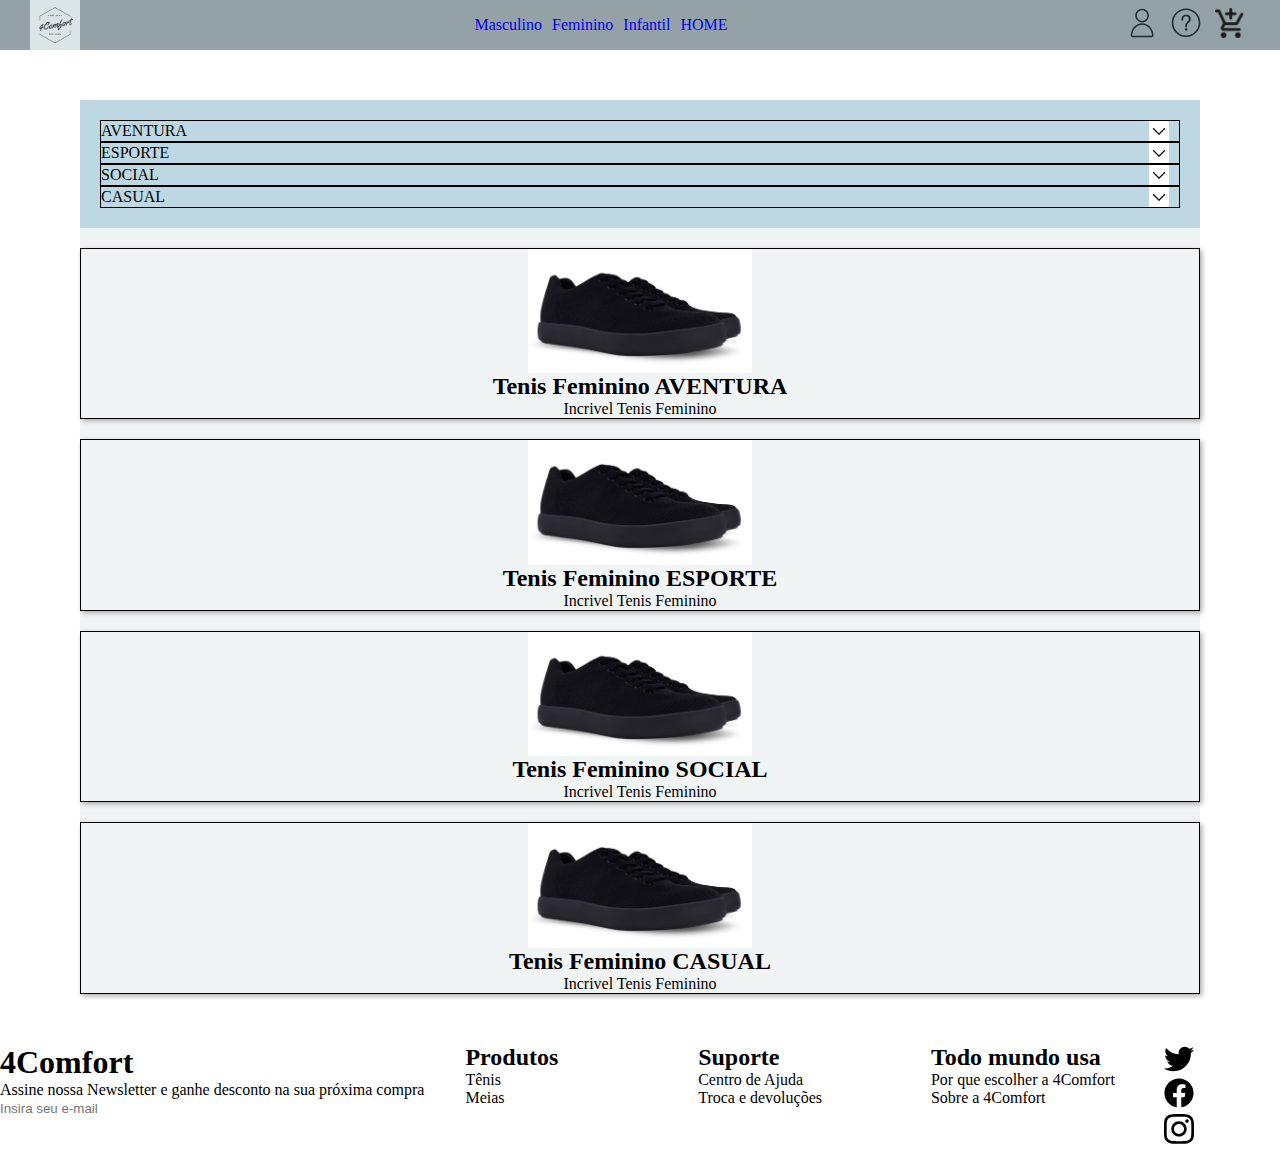
==== feminino.html @ 3ab959e2 "update1-rodrigo" ====
<!DOCTYPE html>
<html lang="en">
<head>
    <meta charset="UTF-8">
    <meta http-equiv="X-UA-Compatible" content="IE=edge">
    <meta name="viewport" content="width=device-width, initial-scale=1.0">
    <link rel="stylesheet" href="style-produtos.css">
    <title>4Comfort | FEMININO</title>
</head>

<body>
        
  <header class="container-header">

    <div class="img-main">
        <img src="./img/4comfort.png" alt="Logo 4Comfort">
      </div>

    <section class="header-left">
        <a href="masculino.html">Masculino</a>
        <a href="feminino.html">Feminino</a>
        <a href="infantil.html">Infantil</a>
        <a href="index.html">HOME</a>
      
    </section>

    <section class="header-right">
        <img src="./img/icone-user.svg" alt="">
        <img src="./img/icone-help.svg" alt="">
        <img src="./img/icone-carrinho.png" alt="">
      </section>   

    </header>
    
        
    <main class="container-main">

        
        <nav>
           

            <div class="botao-nav">
              <div class="texto-produto">
                <p>AVENTURA</p>
              </div>
              <img class="icone" src="./img/produtos/chevron.png" alt="icone-de-seta">
            </div>
    
            <div class="botao-nav">
              <div class="texto-produto">
                <p>ESPORTE</p>
              </div>
              <img class="icone" src="./img/produtos/chevron.png" alt="icone-de-seta">
            </div>
    
            <div class="botao-nav">
              <div class="texto-produto">
                <p>SOCIAL</p>
              </div>
              <img class="icone" src="./img/produtos/chevron.png" alt="icone-de-seta">
            </div>
    
            <div class="botao-nav">
              <div class="texto-produto">
                <p>CASUAL</p>
              </div>
              <img class="icone" src="./img/produtos/chevron.png" alt="icone-de-seta">
            </div>
    
            
    
          </nav>

          <div class="card-produto">
            <img class="imagem-card" src="./img/produtos/atom-preto.jpg" alt="tenis-masculino-1">
            <h2>Tenis Feminino AVENTURA</h2>
            <p>Incrivel Tenis Feminino</p>
          </div>

          <div class="card-produto">
            <img class="imagem-card" src="./img/produtos/atom-preto.jpg" alt="tenis-masculino-1">
            <h2>Tenis Feminino ESPORTE</h2>
            <p>Incrivel Tenis Feminino</p>
          </div>

          <div class="card-produto">
            <img class="imagem-card" src="./img/produtos/atom-preto.jpg" alt="tenis-masculino-1">
            <h2>Tenis Feminino SOCIAL</h2>
            <p>Incrivel Tenis Feminino</p>
          </div>

          <div class="card-produto">
            <img class="imagem-card" src="./img/produtos/atom-preto.jpg" alt="tenis-masculino-1">
            <h2>Tenis Feminino CASUAL</h2>
            <p>Incrivel Tenis Feminino</p>
          </div>

      </main>
    
      <footer class="footer-container">
        <div class="newsletter">
          <h1>4Comfort</h1>
          <p>Assine nossa Newsletter e ganhe desconto na sua próxima compra</p>
          <input type="email" id="email" name="email" placeholder="Insira seu e-mail">
        </div>
    
        <div class="item-footer">
          <h2>Produtos</h2>
          <ul>
            <li>Tênis</li>
            <li>Meias</li>
          </ul>
        </div>
    
        <div class="item-footer">
          <h2>Suporte</h2>
          <ul>
            <li>Centro de Ajuda</li>
            <li>Troca e devoluções</li>
          </ul>
        </div>
    
        <div class="item-footer">
          <h2>Todo mundo usa</h2>
          <ul>
            <li>Por que escolher a 4Comfort </li>
            <li>Sobre a 4Comfort</li>
          </ul>
        </div>
    
        <div class="social-icons">
          <a href="https://twitter.com/"><img src="./img/twitter.svg" alt=""></a>
          <a href="https://www.facebook.com/"><img src="./img/facebook.svg" alt=""></a>
          <a href="https://www.instagram.com/"><img src="./img/instagram.svg" alt=""> </a>
        </div>
    
      </footer>
    
    </body>
</html>
---- style-produtos.css ----
* {
    padding: 0;
    margin: 0;
    border: 0;
    box-sizing: border-box;
    text-decoration: none;
    list-style: none;
  }

  /*conteudo header*/

  .container-header{
    display:flex;
    justify-content: space-between;
    align-items: center;
    background-color: #94a2a7;
    height: 50px;
    padding:  0 30px;
  }
  
  .header-left{
    display: flex;
  }
  
  .header-left a{
    padding: 0 5px;
  }
  
  .header-right img{
    height: 30px;
    width: 30px;
    margin: 0 5px;
  }
  
  /*conteudo principal*/
  
  .container-main{
    display: grid;
    grid-template-columns: 1fr ;
    grid-template-rows: 1fr  ;
    gap: 20px;
    margin: 50px 80px;
    background-color: #f1f4f5;
  }
  
  .text-main{
    display: flex;
    flex-direction: column;
  }
  
  /*conteudo footer*/
  .footer-container{
    display: grid;
    grid-template-columns: 2fr 1fr 1fr 1fr 0.5fr;
  }
  
  .social-icons{
    display: flex;
    flex-direction: column;
    height: 30px;
    width: 30px;
  }
  
  .item-footer{
  
  }


/*conteudo produtos*/

.img-main{
    display: flex;
    flex-direction: column;
    height: 50px;
    width: 50px;
    
  }

nav{
    background-color: #bdd8e2;
    padding: 20px;
    width: 100%;
  }
  
    .botao-nav{
      border: 1px solid black;
      display: flex;
      justify-content: space-between;
      align-items: center;
      
  }
  
  .icone{
    width: 20px;
    height: 20px;
    margin-right: 10px;
  }
  
  
  .card-produto{
    border: 1px solid black;
    display: flex;
    flex-direction: column;
    justify-content: space-between;
    align-items: center;
    text-align: center;
    box-shadow: 2px 2px 5px darkgray;
    
  }
  
  .imagem-card{
  width: 20%;
  }
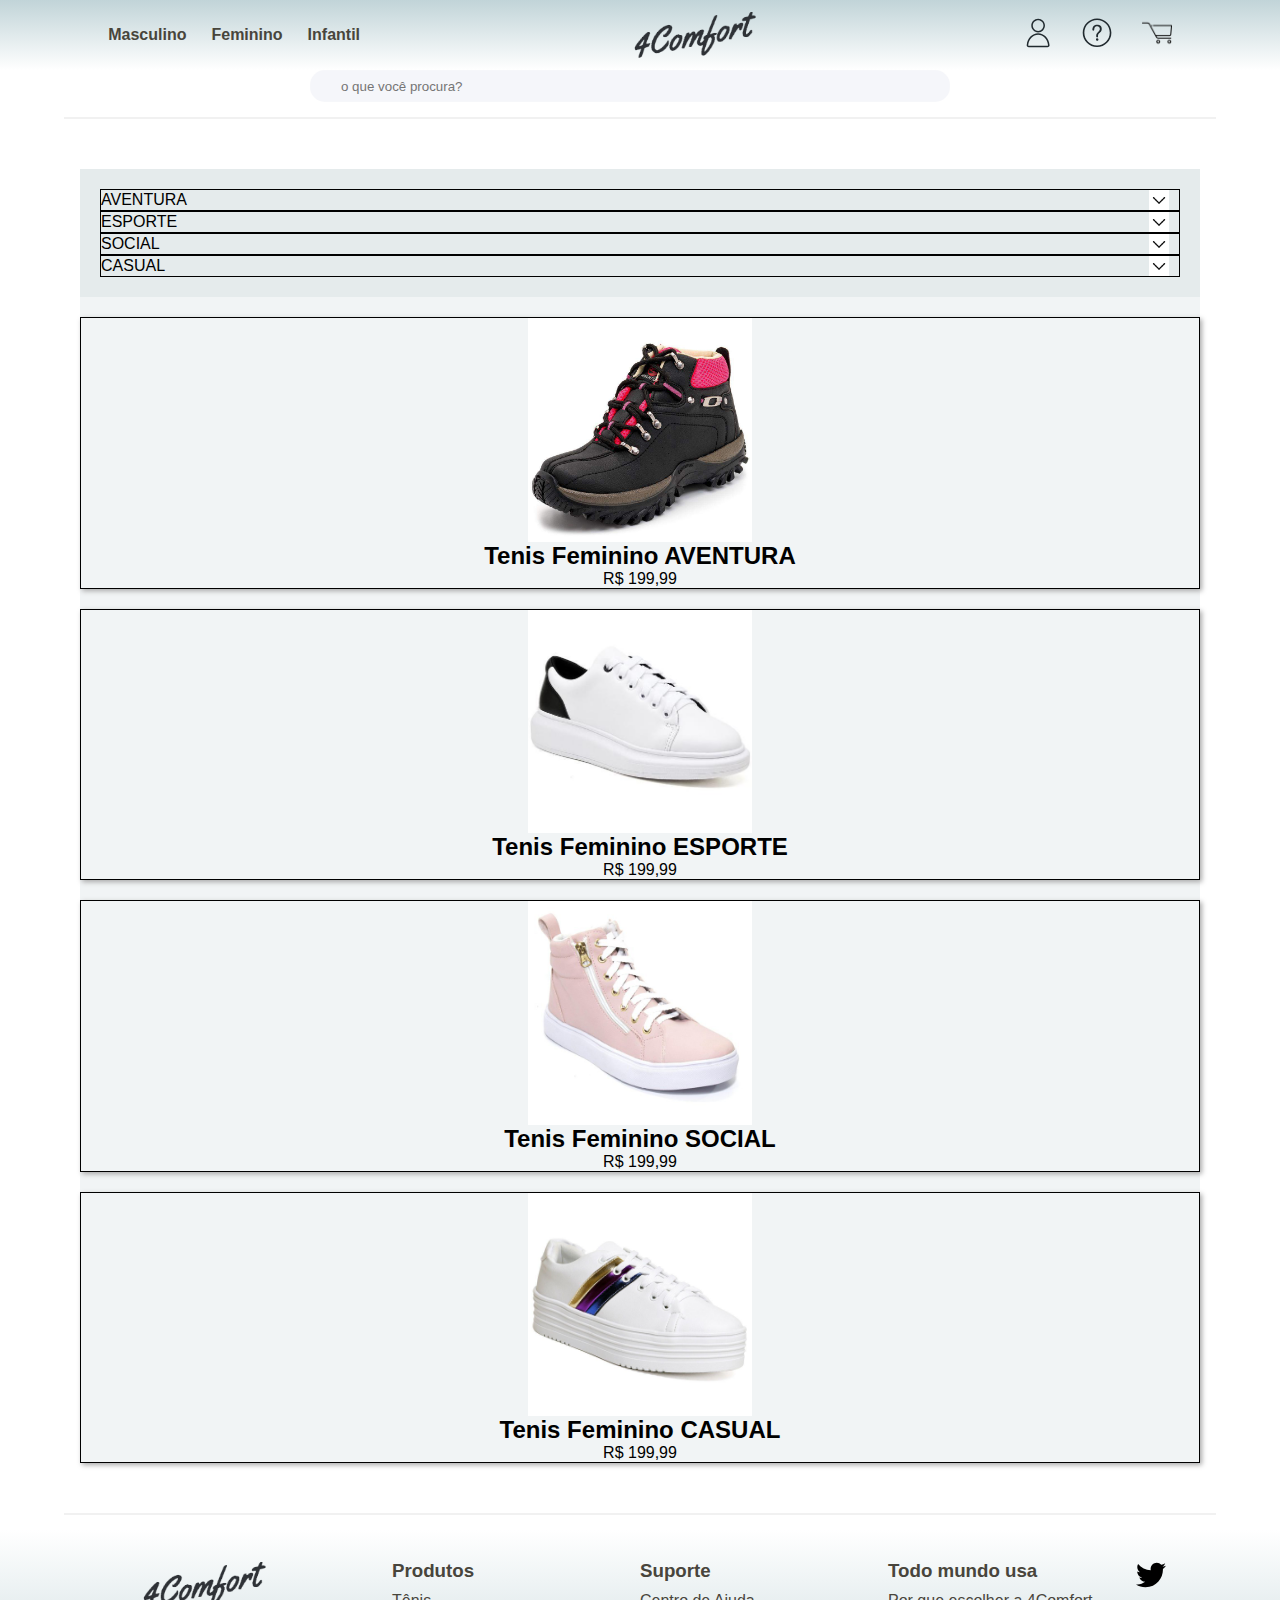
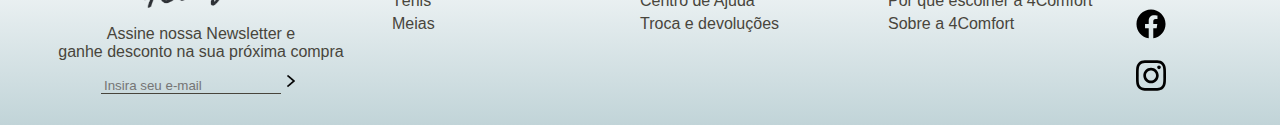
==== commit f870cc86: "parcialmente finalizado" ====
--- a/feminino.html
+++ b/feminino.html
@@ -1,140 +1,155 @@
 <!DOCTYPE html>
 <html lang="en">
+
 <head>
-    <meta charset="UTF-8">
-    <meta http-equiv="X-UA-Compatible" content="IE=edge">
-    <meta name="viewport" content="width=device-width, initial-scale=1.0">
-    <link rel="stylesheet" href="style-produtos.css">
-    <title>4Comfort | FEMININO</title>
+  <meta charset="UTF-8">
+  <meta http-equiv="X-UA-Compatible" content="IE=edge">
+  <meta name="viewport" content="width=device-width, initial-scale=1.0">
+  <link rel="stylesheet" href="style-produtos.css">
+  <link rel="stylesheet" href="style-header-footer.css">
+  <title>4Comfort | FEMININO</title>
 </head>
 
 <body>
-        
+
+  <!-- header -->
   <header class="container-header">
+    <ul class="header-left">
+      <li><a href="masculino.html">Masculino</a></li>
+      <li><a href="feminino.html">Feminino</a></li>
+      <li><a href="infantil.html">Infantil</a></li>
+    </ul>
 
-    <div class="img-main">
-        <img src="./img/4comfort.png" alt="Logo 4Comfort">
-      </div>
-
-    <section class="header-left">
-        <a href="masculino.html">Masculino</a>
-        <a href="feminino.html">Feminino</a>
-        <a href="infantil.html">Infantil</a>
-        <a href="index.html">HOME</a>
-      
+    <section class="logo-loja">
+      <a href="index.html"><img src="./img/logo-reduzido.png" alt=""></a>
     </section>
 
     <section class="header-right">
-        <img src="./img/icone-user.svg" alt="">
-        <img src="./img/icone-help.svg" alt="">
-        <img src="./img/icone-carrinho.png" alt="">
-      </section>   
+      <img src="./img/icone-user.svg" alt="">
+      <img src="./img/icone-help.svg" alt="">
+      <img src="./img/carrinho-de-compras.png" alt="">
+    </section>
+  </header>
+  <!-- fim header -->
 
-    </header>
-    
-        
-    <main class="container-main">
+  <!-- busca -->
+  <div class="search">
+    <input type="search" id="site-search" class="site-search" name="txtsearch" placeholder="o que você procura?">
+    <button class="btn-search" type="submit"></button>
+  </div>
+  <!-- fim busca -->
 
-        
-        <nav>
-           
+  <div class="linha-horizontal"></div>
 
-            <div class="botao-nav">
-              <div class="texto-produto">
-                <p>AVENTURA</p>
-              </div>
-              <img class="icone" src="./img/produtos/chevron.png" alt="icone-de-seta">
-            </div>
-    
-            <div class="botao-nav">
-              <div class="texto-produto">
-                <p>ESPORTE</p>
-              </div>
-              <img class="icone" src="./img/produtos/chevron.png" alt="icone-de-seta">
-            </div>
-    
-            <div class="botao-nav">
-              <div class="texto-produto">
-                <p>SOCIAL</p>
-              </div>
-              <img class="icone" src="./img/produtos/chevron.png" alt="icone-de-seta">
-            </div>
-    
-            <div class="botao-nav">
-              <div class="texto-produto">
-                <p>CASUAL</p>
-              </div>
-              <img class="icone" src="./img/produtos/chevron.png" alt="icone-de-seta">
-            </div>
-    
-            
-    
-          </nav>
+  <!-- produtos  -->
+  <main class="container-main">
+    <nav>
+      <div class="botao-nav">
+        <div class="texto-produto">
+          <p>AVENTURA</p>
+        </div>
+        <img class="icone" src="./img/produtos/chevron.png" alt="icone-de-seta">
+      </div>
 
-          <div class="card-produto">
-            <img class="imagem-card" src="./img/produtos/atom-preto.jpg" alt="tenis-masculino-1">
-            <h2>Tenis Feminino AVENTURA</h2>
-            <p>Incrivel Tenis Feminino</p>
-          </div>
+      <div class="botao-nav">
+        <div class="texto-produto">
+          <p>ESPORTE</p>
+        </div>
+        <img class="icone" src="./img/produtos/chevron.png" alt="icone-de-seta">
+      </div>
 
-          <div class="card-produto">
-            <img class="imagem-card" src="./img/produtos/atom-preto.jpg" alt="tenis-masculino-1">
-            <h2>Tenis Feminino ESPORTE</h2>
-            <p>Incrivel Tenis Feminino</p>
-          </div>
+      <div class="botao-nav">
+        <div class="texto-produto">
+          <p>SOCIAL</p>
+        </div>
+        <img class="icone" src="./img/produtos/chevron.png" alt="icone-de-seta">
+      </div>
 
-          <div class="card-produto">
-            <img class="imagem-card" src="./img/produtos/atom-preto.jpg" alt="tenis-masculino-1">
-            <h2>Tenis Feminino SOCIAL</h2>
-            <p>Incrivel Tenis Feminino</p>
-          </div>
+      <div class="botao-nav">
+        <div class="texto-produto">
+          <p>CASUAL</p>
+        </div>
+        <img class="icone" src="./img/produtos/chevron.png" alt="icone-de-seta">
+      </div>
+    </nav>
 
-          <div class="card-produto">
-            <img class="imagem-card" src="./img/produtos/atom-preto.jpg" alt="tenis-masculino-1">
-            <h2>Tenis Feminino CASUAL</h2>
-            <p>Incrivel Tenis Feminino</p>
-          </div>
+    <div class="card-produto">
+      <img class="imagem-card" src="./img/produtos/feminino_aventura.jpg" alt="tenis-aventura-feminino">
+      <h2>Tenis Feminino AVENTURA</h2>
+      <p>R$ 199,99</p>
+    </div>
 
-      </main>
-    
-      <footer class="footer-container">
-        <div class="newsletter">
-          <h1>4Comfort</h1>
-          <p>Assine nossa Newsletter e ganhe desconto na sua próxima compra</p>
-          <input type="email" id="email" name="email" placeholder="Insira seu e-mail">
-        </div>
-    
-        <div class="item-footer">
-          <h2>Produtos</h2>
-          <ul>
-            <li>Tênis</li>
-            <li>Meias</li>
-          </ul>
-        </div>
-    
-        <div class="item-footer">
-          <h2>Suporte</h2>
-          <ul>
-            <li>Centro de Ajuda</li>
-            <li>Troca e devoluções</li>
-          </ul>
-        </div>
-    
-        <div class="item-footer">
-          <h2>Todo mundo usa</h2>
-          <ul>
-            <li>Por que escolher a 4Comfort </li>
-            <li>Sobre a 4Comfort</li>
-          </ul>
-        </div>
-    
-        <div class="social-icons">
-          <a href="https://twitter.com/"><img src="./img/twitter.svg" alt=""></a>
-          <a href="https://www.facebook.com/"><img src="./img/facebook.svg" alt=""></a>
-          <a href="https://www.instagram.com/"><img src="./img/instagram.svg" alt=""> </a>
-        </div>
-    
-      </footer>
-    
-    </body>
-</html>
+    <div class="card-produto">
+      <img class="imagem-card" src="./img/produtos/feminino_esporte.jpg" alt="tenis-esporte-feminino">
+      <h2>Tenis Feminino ESPORTE</h2>
+      <p>R$ 199,99</p>
+    </div>
+
+    <div class="card-produto">
+      <img class="imagem-card" src="./img/produtos/feminino_social.jpg" alt="tenis-social-feminino">
+      <h2>Tenis Feminino SOCIAL</h2>
+      <p>R$ 199,99</p>
+    </div>
+
+    <div class="card-produto">
+      <img class="imagem-card" src="./img/produtos/feminino_casual.jpg" alt="tenis-casual-feminino">
+      <h2>Tenis Feminino CASUAL</h2>
+      <p>R$ 199,99</p>
+    </div>
+  </main>
+
+  <div class="linha-horizontal"></div>
+
+  <!-- footer -->
+  <footer class="footer-container">
+
+    <div class="newsletter">
+      <section class="logo-loja">
+        <a href="index.html"></a><img src="./img/logo-reduzido.png" alt=""></a>
+      </section>
+      <p>Assine nossa Newsletter e<br> ganhe desconto na sua próxima compra</p>
+
+      <div class="email-input">
+        <input type="email" id="email" name="email" placeholder="Insira seu e-mail">
+        <a href="#">
+          <img class="button-ok" src="./img/next.png" alt=""></a>
+      </div>
+    </div>
+
+    <div class="item-footer">
+      <h3>Produtos</h3>
+      <ul>
+        <li>Tênis</li>
+        <li>Meias</li>
+      </ul>
+    </div>
+
+    <div class="item-footer">
+      <h3>Suporte</h3>
+      <ul>
+        <li>Centro de Ajuda</li>
+        <li>Troca e devoluções</li>
+      </ul>
+    </div>
+
+    <div class="item-footer">
+      <h3>Todo mundo usa</h3>
+      <ul>
+
+        <li> <a href="./sobre-nós.html"> Por que escolher a 4Comfort</a></li>
+
+        <li> <a href="./sobre-nós.html"> Sobre a 4Comfort</a></li>
+      </ul>
+    </div>
+
+    <div class="social-icons">
+      <a target="_blank" href="https://twitter.com/"><img src="./img/twitter.svg" alt=""></a>
+      <a target="_blank" href="https://www.facebook.com/"><img src="./img/facebook.svg" alt=""></a>
+      <a target="_blank" href="https://www.instagram.com/"><img src="./img/instagram.svg" alt=""> </a>
+    </div>
+  </footer>
+  <!-- fim footer -->
+
+</body>
+
+</html>--- a/style-produtos.css
+++ b/style-produtos.css
@@ -1,3 +1,4 @@
+/* header antigo
 * {
     padding: 0;
     margin: 0;
@@ -5,20 +6,21 @@
     box-sizing: border-box;
     text-decoration: none;
     list-style: none;
+    font-family: helvetica, arial, sans-serif;
   }
 
   /*conteudo header*/
 
-  .container-header{
+  /* .container-header{
     display:flex;
     justify-content: space-between;
     align-items: center;
     background-color: #94a2a7;
     height: 50px;
     padding:  0 30px;
-  }
+  } */
   
-  .header-left{
+  /* .header-left{
     display: flex;
   }
   
@@ -30,25 +32,12 @@
     height: 30px;
     width: 30px;
     margin: 0 5px;
-  }
+  } */ 
   
-  /*conteudo principal*/
+
+ 
   
-  .container-main{
-    display: grid;
-    grid-template-columns: 1fr ;
-    grid-template-rows: 1fr  ;
-    gap: 20px;
-    margin: 50px 80px;
-    background-color: #f1f4f5;
-  }
-  
-  .text-main{
-    display: flex;
-    flex-direction: column;
-  }
-  
-  /*conteudo footer*/
+  /* conteudo footer antigo
   .footer-container{
     display: grid;
     grid-template-columns: 2fr 1fr 1fr 1fr 0.5fr;
@@ -63,10 +52,25 @@
   
   .item-footer{
   
+  } */
+
+/*conteudo principal produtos*/
+
+.container-main{
+    display: grid;
+    grid-template-columns: 1fr ;
+    grid-template-rows: 1fr  ;
+    gap: 20px;
+    margin: 50px 80px;
+    background-color: #f1f4f5;
+  }
+  
+  .text-main{
+    display: flex;
+    flex-direction: column;
   }
 
-
-/*conteudo produtos*/
+/*conteudo cards produtos */
 
 .img-main{
     display: flex;
@@ -77,7 +81,7 @@
   }
 
 nav{
-    background-color: #bdd8e2;
+    background-color: #e5ebec;
     padding: 20px;
     width: 100%;
   }
@@ -112,6 +116,7 @@
   width: 20%;
   }
 
-  
-  
-  +  /* modo mobile */
+
+@media screen and (max-device-width: 800px) {
+}--- a/style-header-footer.css
+++ b/style-header-footer.css
@@ -0,0 +1,179 @@
+/* reset */
+
+* {
+  padding: 0;
+  margin: 0;
+  border: 0;
+  box-sizing: border-box;
+  text-decoration: none;
+  list-style: none;
+  font-family: helvetica ;
+}
+
+a:visited{
+  color: #3e4546
+}
+a { color: inherit; } 
+
+/*conteudo header*/
+
+.container-header{
+  display:flex;
+  justify-content: space-around;
+  align-items: center;
+  background-image: linear-gradient(to bottom, #c1d4d8, white);
+  height: 70px;
+}
+
+.header-left{
+  display: flex;
+  font-weight: bold;
+  
+}
+
+.header-left a{
+  display: flex;
+  position: relative;
+  margin-right: 25px;
+  color: #48453C;
+}
+
+/*efeito menu*/
+.header-left a:before {
+  content: "";
+  position: absolute;
+  width: 100%;
+  height: 2px;
+  bottom: -3px;
+  left: 0;
+  background-color: #48453C;
+  visibility: hidden;
+  -webkit-transform: scaleX(0);
+  transform: scaleX(0);
+  -webkit-transition: all 0.3s ease-in-out 0s;
+  transition: all 0.3s ease-in-out 0s;
+}
+
+.header-left a:hover:before {
+  visibility: visible;
+  -webkit-transform: scaleX(1);
+  transform: scaleX(1);
+}
+/*fim efeito menu*/
+
+.logo-loja img{
+  display: flex;
+  height: 50px;
+  justify-content: center;
+}
+.header-right img{
+  height: 30px;
+  width: 30px;
+  margin-left: 25px;
+}
+
+/*busca*/
+.search {
+  display: flex;
+  flex-wrap: wrap;
+  justify-content: center;
+}
+
+.site-search {
+  background-color: #f5f6fa;
+  border: 1px solid rgba(255, 255, 255, .1);
+  padding: 15px 50px 15px 30px;
+  border-radius: 15px;
+  width: 50%!important;
+  height: 30px;
+  color: #2E3237;
+}
+
+.btn-search {
+  width: 20px;
+  height: 22px;
+  background: url(http://www.devmedia.com.br/imagens/2013/buscar_grey.png) no-repeat;
+  cursor: pointer;
+  border: none;
+  transform: translateY(-50%);
+  padding: 0;  
+  position: relative;
+  top: 15px;
+  left: -40px; 
+}
+/*fim busca*/
+
+/* linha divisória */
+.linha-horizontal{
+  display: block;
+  width: 90vw;
+  border: 1px solid #F1F1F1;
+  margin: 15px auto;
+}
+
+/*conteudo footer*/
+.footer-container{
+  display: grid;
+  grid-template-columns: 1.5fr 1fr 1fr 1fr 0.5fr;
+  gap: 20px;
+  justify-content: space-between;
+  padding:30px;
+  color: #48453C;
+  background-image: linear-gradient(to bottom,white , #c1d4d8);
+}
+
+.newsletter p{
+  padding-top:15px;
+  text-align: center
+  }
+
+  .logo-loja{
+    display:flex;
+    justify-content:center;
+
+  }
+
+.email-input {
+  display: flex;
+  justify-content: center;
+  align-items: center;
+  }
+
+.email-input input{
+  background-color: transparent;
+  border: none;
+  padding-left: 3px;
+  border-bottom: 1px solid #48453C;
+  margin-top:15px;
+  text-align:left ;
+}
+
+.button-ok{
+  height: 20px;
+  margin-top:10px;
+}
+
+.social-icons{
+  display: flex;
+  flex-direction: column;
+  height: 30px;
+  width: 30px;
+  margin-bottom: 10px;
+}
+
+.social-icons a{
+  margin-bottom: 15px;
+}
+
+.item-footer h3{
+  padding-bottom:10px;
+}
+
+.item-footer ul li{
+  padding-bottom:5px;
+}
+
+/* modo mobile */
+
+@media screen and (max-device-width: 800px) {
+}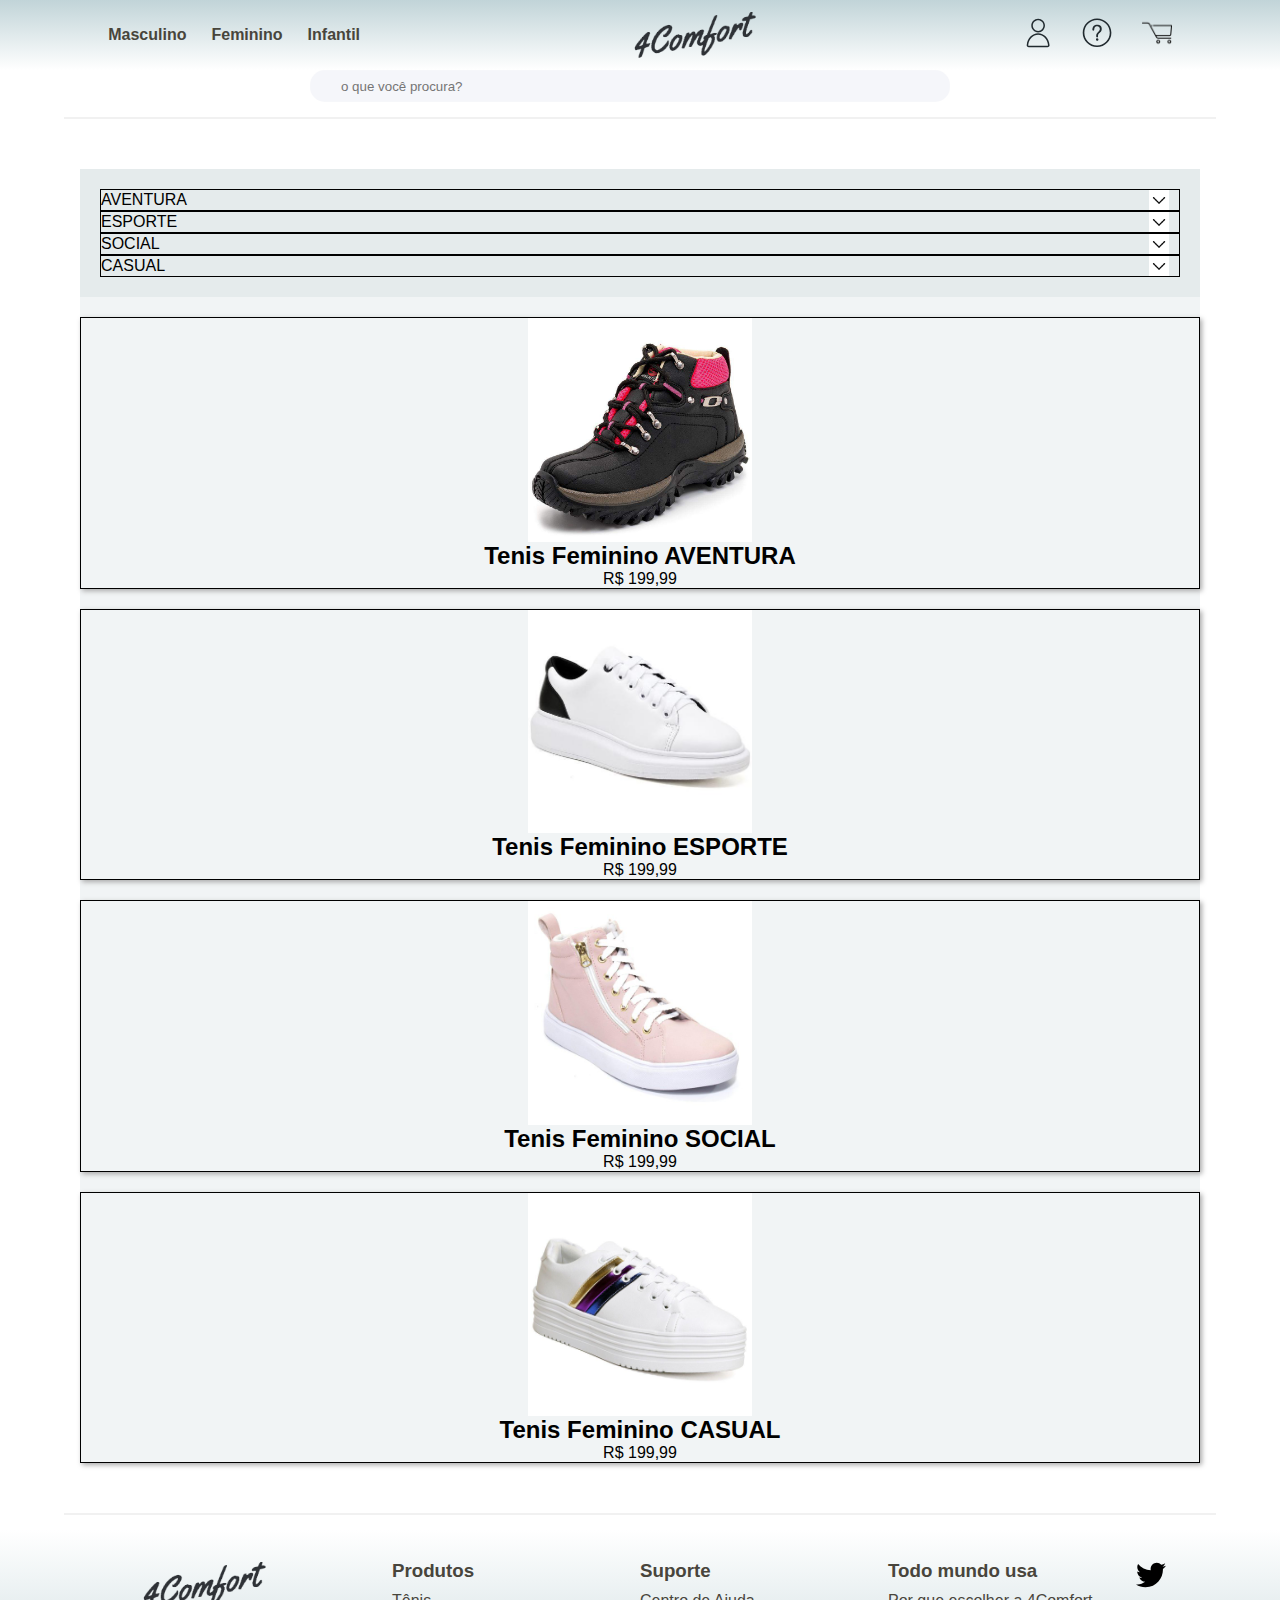
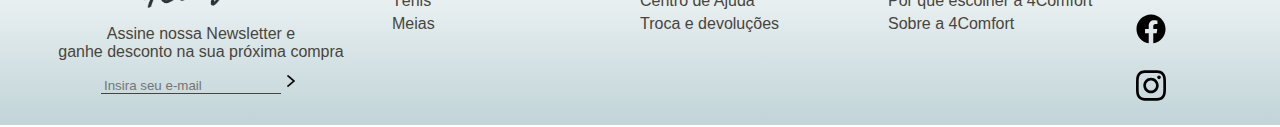
==== commit 85e06971: "update" ====
--- a/feminino.html
+++ b/feminino.html
@@ -7,6 +7,7 @@
   <meta name="viewport" content="width=device-width, initial-scale=1.0">
   <link rel="stylesheet" href="style-produtos.css">
   <link rel="stylesheet" href="style-header-footer.css">
+  <link rel="icon" href="./img/favicon.png">
   <title>4Comfort | FEMININO</title>
 </head>
 
@@ -20,14 +21,14 @@
       <li><a href="infantil.html">Infantil</a></li>
     </ul>
 
-    <section class="logo-loja">
-      <a href="index.html"><img src="./img/logo-reduzido.png" alt=""></a>
+    <section class="store-logo">
+      <a href="index.html"><img src="./img/logo-reduzido.png" alt="Logo reduzido da 4Comfort"></a>
     </section>
 
     <section class="header-right">
-      <img src="./img/icone-user.svg" alt="">
-      <img src="./img/icone-help.svg" alt="">
-      <img src="./img/carrinho-de-compras.png" alt="">
+      <img src="./img/icone-user.svg" alt="Icone login usuário">
+      <img src="./img/icone-help.svg" alt="Icone de ajuda">
+      <img src="./img/carrinho-de-compras.png" alt="Icone carrinho de compras">
     </section>
   </header>
   <!-- fim header -->
@@ -39,7 +40,7 @@
   </div>
   <!-- fim busca -->
 
-  <div class="linha-horizontal"></div>
+  <div class="horizontal-line"></div>
 
   <!-- produtos  -->
   <main class="container-main">
@@ -98,21 +99,21 @@
     </div>
   </main>
 
-  <div class="linha-horizontal"></div>
+  <div class="horizontal-line"></div>
 
   <!-- footer -->
   <footer class="footer-container">
 
     <div class="newsletter">
-      <section class="logo-loja">
-        <a href="index.html"></a><img src="./img/logo-reduzido.png" alt=""></a>
+      <section class="store-logo">
+        <a href="index.html"></a><img src="./img/logo-reduzido.png" alt="logo reduzido da 4Comfort"></a>
       </section>
       <p>Assine nossa Newsletter e<br> ganhe desconto na sua próxima compra</p>
 
       <div class="email-input">
         <input type="email" id="email" name="email" placeholder="Insira seu e-mail">
         <a href="#">
-          <img class="button-ok" src="./img/next.png" alt=""></a>
+          <img class="button-ok" src="./img/next.png" alt="submeter email"></a>
       </div>
     </div>
 
@@ -127,7 +128,7 @@
     <div class="item-footer">
       <h3>Suporte</h3>
       <ul>
-        <li>Centro de Ajuda</li>
+        <li> <a href="./suporte.html"> Centro de Ajuda</a></li>
         <li>Troca e devoluções</li>
       </ul>
     </div>
@@ -136,16 +137,20 @@
       <h3>Todo mundo usa</h3>
       <ul>
 
-        <li> <a href="./sobre-nós.html"> Por que escolher a 4Comfort</a></li>
+        <li> <a href="./sobre-nos.html"> Por que escolher a 4Comfort</a></li>
 
-        <li> <a href="./sobre-nós.html"> Sobre a 4Comfort</a></li>
+        <li> <a href="./sobre-nos.html"> Sobre a 4Comfort</a></li>
       </ul>
     </div>
 
-    <div class="social-icons">
-      <a target="_blank" href="https://twitter.com/"><img src="./img/twitter.svg" alt=""></a>
-      <a target="_blank" href="https://www.facebook.com/"><img src="./img/facebook.svg" alt=""></a>
-      <a target="_blank" href="https://www.instagram.com/"><img src="./img/instagram.svg" alt=""> </a>
+    <div class="container-social">
+      <ul class="social-icons">
+        <li><a target="_blank" href="https://twitter.com/"><img src="./img/twitter.svg" alt="Icone twitter"></a></li>
+        <li><a target="_blank" href="https://www.facebook.com/"><img src="./img/facebook.svg" alt="Icone facebook"></a>
+        </li>
+        <li><a target="_blank" href="https://www.instagram.com/"><img src="./img/instagram.svg"
+              alt="Icone Instagram"></a></li>
+      </ul>
     </div>
   </footer>
   <!-- fim footer -->
--- a/style-header-footer.css
+++ b/style-header-footer.css
@@ -18,12 +18,16 @@
 /*conteudo header*/
 
 .container-header{
+  
   display:flex;
   justify-content: space-around;
   align-items: center;
   background-image: linear-gradient(to bottom, #c1d4d8, white);
+  width: 100%;
   height: 70px;
 }
+
+
 
 .header-left{
   display: flex;
@@ -61,7 +65,7 @@
 }
 /*fim efeito menu*/
 
-.logo-loja img{
+.store-logo img{
   display: flex;
   height: 50px;
   justify-content: center;
@@ -77,6 +81,7 @@
   display: flex;
   flex-wrap: wrap;
   justify-content: center;
+  width: 100%;
 }
 
 .site-search {
@@ -84,7 +89,7 @@
   border: 1px solid rgba(255, 255, 255, .1);
   padding: 15px 50px 15px 30px;
   border-radius: 15px;
-  width: 50%!important;
+  width: 50%;
   height: 30px;
   color: #2E3237;
 }
@@ -104,7 +109,7 @@
 /*fim busca*/
 
 /* linha divisória */
-.linha-horizontal{
+.horizontal-line{
   display: block;
   width: 90vw;
   border: 1px solid #F1F1F1;
@@ -116,6 +121,7 @@
   display: grid;
   grid-template-columns: 1.5fr 1fr 1fr 1fr 0.5fr;
   gap: 20px;
+  width: 100%;
   justify-content: space-between;
   padding:30px;
   color: #48453C;
@@ -127,7 +133,7 @@
   text-align: center
   }
 
-  .logo-loja{
+  .store-logo{
     display:flex;
     justify-content:center;
 
@@ -154,11 +160,12 @@
 }
 
 .social-icons{
-  display: flex;
-  flex-direction: column;
-  height: 30px;
+height: 30px;
   width: 30px;
-  margin-bottom: 10px;
+  margin-bottom: 80px; 
+}
+.social-icons img{
+  padding-bottom: 20px;
 }
 
 .social-icons a{
@@ -173,7 +180,54 @@
   padding-bottom:5px;
 }
 
+/* modo tablet */
+
+/* @media only screen  and (min-width: 768px) and (max-width: 959px) {
+
+ 
+
+} */
+
+
 /* modo mobile */
 
-@media screen and (max-device-width: 800px) {
-}+@media only screen  and (max-width: 767px) {
+
+  .header-left{
+    display:none
+  }
+  .footer-container{
+    display: grid;
+    grid-template-columns: 1fr;
+    gap: 20px;
+    padding:10px;
+    
+  }
+  .newsletter p{
+    font-size:0.9rem
+    }
+
+  .item-footer{
+    display: flex;
+    flex-direction: column;
+    margin-bottom: 10px ;
+    margin-left: 20px;
+  }
+
+  .item-footer h3{
+    font-size: 1.1rem;
+  }
+
+  .item-footer ul li{
+    font-size: 0.85rem;
+  }
+
+  .container-social{
+    margin: 0 auto
+  }
+
+  .social-icons img{
+    padding-bottom: 5px;
+  }
+
+  }
